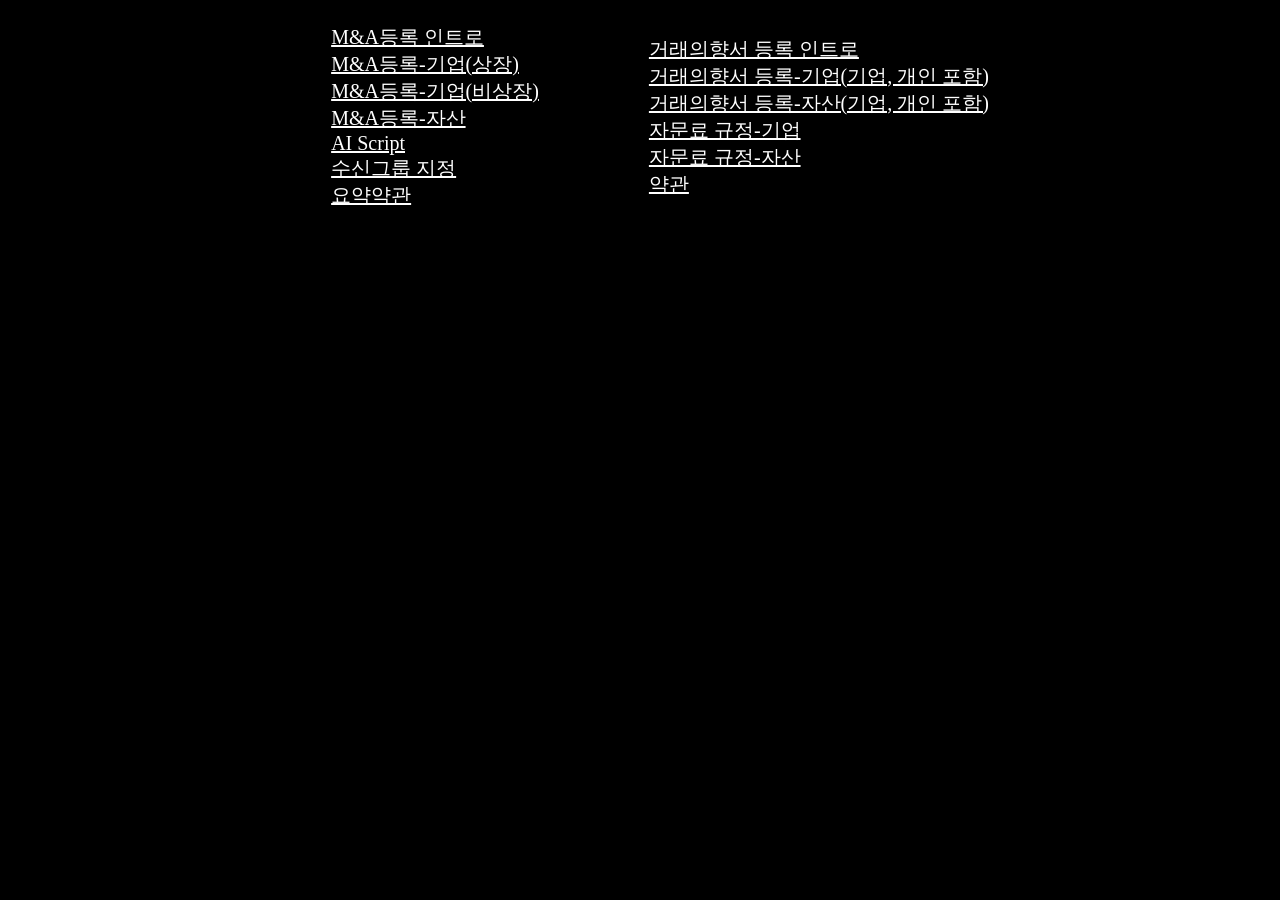
==== index.html @ fb55edc9 "index.html 생성" ====
<!DOCTYPE html>
<html lang="en">

<head>
  <meta charset="UTF-8">
  <meta name="viewport" content="width=device-width, initial-scale=1.0">
  <link rel="stylesheet" href="/index.css" />
  <title>mna no code</title>
</head>

<body>
  <ul>
    <li>
      <a href="/sell_register/html/intro.html">M&A등록 인트로</a>
    </li>
    <li>
      <a href="/sell_register/html/register.html">M&A등록-기업(상장)</a>
    </li>
    <li>
      <a href="/sell_register/html/register_unlisted.html">M&A등록-기업(비상장)</a>
    </li>
    <li>
      <a href="/asset_register/html/register.html">M&A등록-자산</a>
    </li>
    <li>
      <a href="/sell_register/html/ai_script.html">AI Script</a>
    </li>
    <li>
      <a href="/sell_register/html/teaser_receive.html">수신그룹 지정</a>
    </li>
    <li>
      <a href="/sell_register/html/summery_terms.html">요약약관</a>
    </li>
  </ul>

  <ul>
    <li>
      <a href="/eoi_register/html/intro.html">거래의향서 등록 인트로</a>
    </li>
    <li>
      <a href="/eoi_register/html/register.html">거래의향서 등록-기업(기업, 개인 포함)</a>
    </li>
    <li>
      <a href="/asset_eoi_register/html/register.html">거래의향서 등록-자산(기업, 개인 포함)</a>
    </li>
    <li>
      <a href="/sell_register/html/advisory_fees.html">자문료 규정-기업</a>
    </li>
    <li>
      <a href="/asset_register/html/advisory_fees.html">자문료 규정-자산</a>
    </li>
    <li>
      <a href="/sell_register/html/terms.html">약관</a>
    </li>
  </ul>
</body>

</html>
---- index.css ----
body {
  display: flex;
  align-items: center;
  justify-content: center;
  gap: 70px;
  background-color: #000;
}

ul {
  list-style: none;
}

a {
  font-size: 20px;
  color: #fff;
  transition: all 0.2s ease;
}

a:hover {
  color: #00b0f0;
}
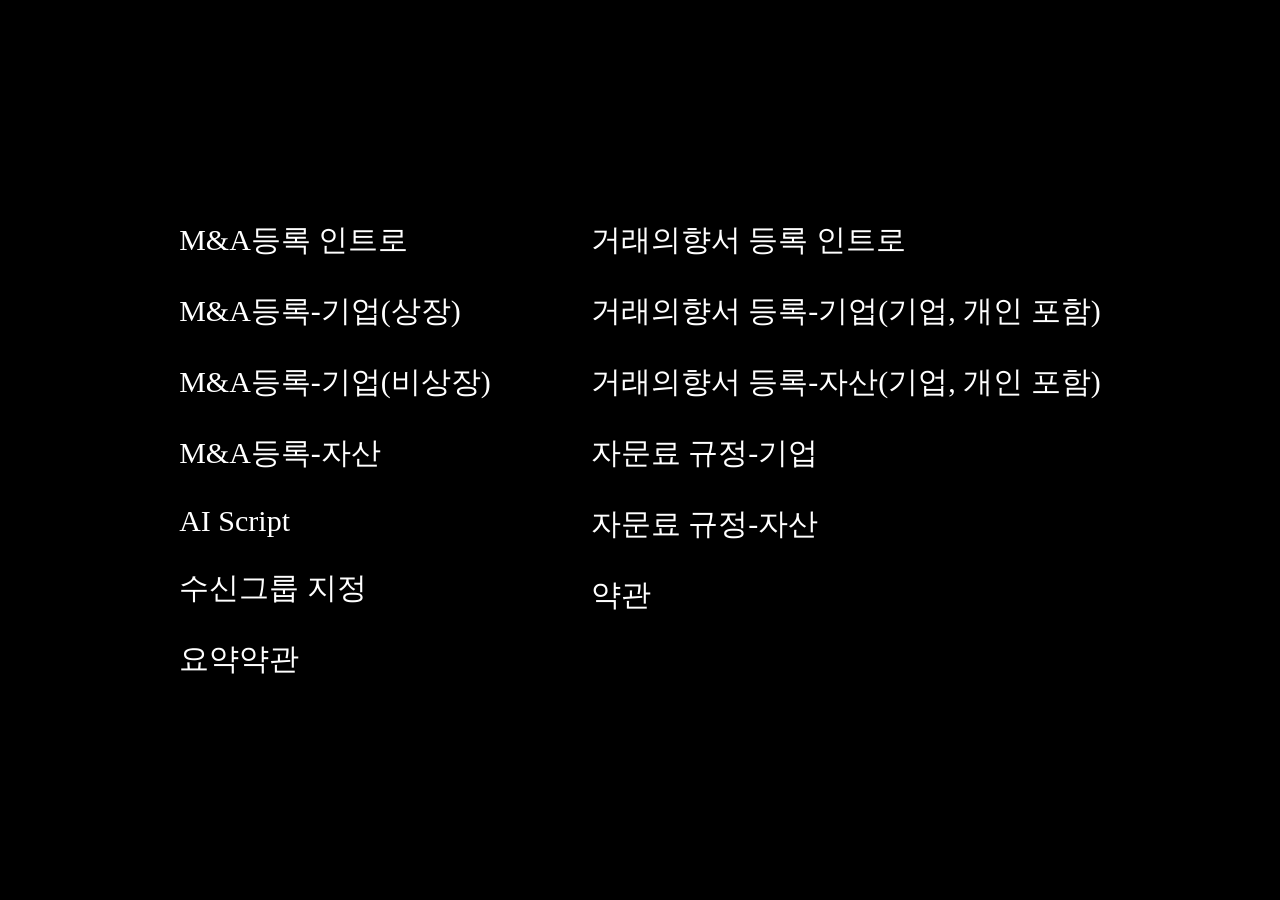
==== commit db2007b6: "index 스타일 조정" ====
--- a/index.html
+++ b/index.html
@@ -9,50 +9,52 @@
 </head>
 
 <body>
-  <ul>
-    <li>
-      <a href="/sell_register/html/intro.html">M&A등록 인트로</a>
-    </li>
-    <li>
-      <a href="/sell_register/html/register.html">M&A등록-기업(상장)</a>
-    </li>
-    <li>
-      <a href="/sell_register/html/register_unlisted.html">M&A등록-기업(비상장)</a>
-    </li>
-    <li>
-      <a href="/asset_register/html/register.html">M&A등록-자산</a>
-    </li>
-    <li>
-      <a href="/sell_register/html/ai_script.html">AI Script</a>
-    </li>
-    <li>
-      <a href="/sell_register/html/teaser_receive.html">수신그룹 지정</a>
-    </li>
-    <li>
-      <a href="/sell_register/html/summery_terms.html">요약약관</a>
-    </li>
-  </ul>
+  <div class="main">
+    <ul>
+      <li>
+        <a href="/sell_register/html/intro.html">M&A등록 인트로</a>
+      </li>
+      <li>
+        <a href="/sell_register/html/register.html">M&A등록-기업(상장)</a>
+      </li>
+      <li>
+        <a href="/sell_register/html/register_unlisted.html">M&A등록-기업(비상장)</a>
+      </li>
+      <li>
+        <a href="/asset_register/html/register.html">M&A등록-자산</a>
+      </li>
+      <li>
+        <a href="/sell_register/html/ai_script.html">AI Script</a>
+      </li>
+      <li>
+        <a href="/sell_register/html/teaser_receive.html">수신그룹 지정</a>
+      </li>
+      <li>
+        <a href="/sell_register/html/summery_terms.html">요약약관</a>
+      </li>
+    </ul>
 
-  <ul>
-    <li>
-      <a href="/eoi_register/html/intro.html">거래의향서 등록 인트로</a>
-    </li>
-    <li>
-      <a href="/eoi_register/html/register.html">거래의향서 등록-기업(기업, 개인 포함)</a>
-    </li>
-    <li>
-      <a href="/asset_eoi_register/html/register.html">거래의향서 등록-자산(기업, 개인 포함)</a>
-    </li>
-    <li>
-      <a href="/sell_register/html/advisory_fees.html">자문료 규정-기업</a>
-    </li>
-    <li>
-      <a href="/asset_register/html/advisory_fees.html">자문료 규정-자산</a>
-    </li>
-    <li>
-      <a href="/sell_register/html/terms.html">약관</a>
-    </li>
-  </ul>
+    <ul>
+      <li>
+        <a href="/eoi_register/html/intro.html">거래의향서 등록 인트로</a>
+      </li>
+      <li>
+        <a href="/eoi_register/html/register.html">거래의향서 등록-기업(기업, 개인 포함)</a>
+      </li>
+      <li>
+        <a href="/asset_eoi_register/html/register.html">거래의향서 등록-자산(기업, 개인 포함)</a>
+      </li>
+      <li>
+        <a href="/sell_register/html/advisory_fees.html">자문료 규정-기업</a>
+      </li>
+      <li>
+        <a href="/asset_register/html/advisory_fees.html">자문료 규정-자산</a>
+      </li>
+      <li>
+        <a href="/sell_register/html/terms.html">약관</a>
+      </li>
+    </ul>
+  </div>
 </body>
 
 </html>
--- a/index.css
+++ b/index.css
@@ -2,18 +2,30 @@
   display: flex;
   align-items: center;
   justify-content: center;
-  gap: 70px;
+  height: 100vh;
   background-color: #000;
+  margin: 0;
+}
+
+.main {
+  display: flex;
+  gap: 100px;
 }
 
 ul {
+  display: flex;
+  flex-direction: column;
+  gap: 30px;
   list-style: none;
+  margin: 0;
+  padding: 0;
 }
 
 a {
-  font-size: 20px;
+  font-size: 30px;
   color: #fff;
   transition: all 0.2s ease;
+  text-decoration: none;
 }
 
 a:hover {
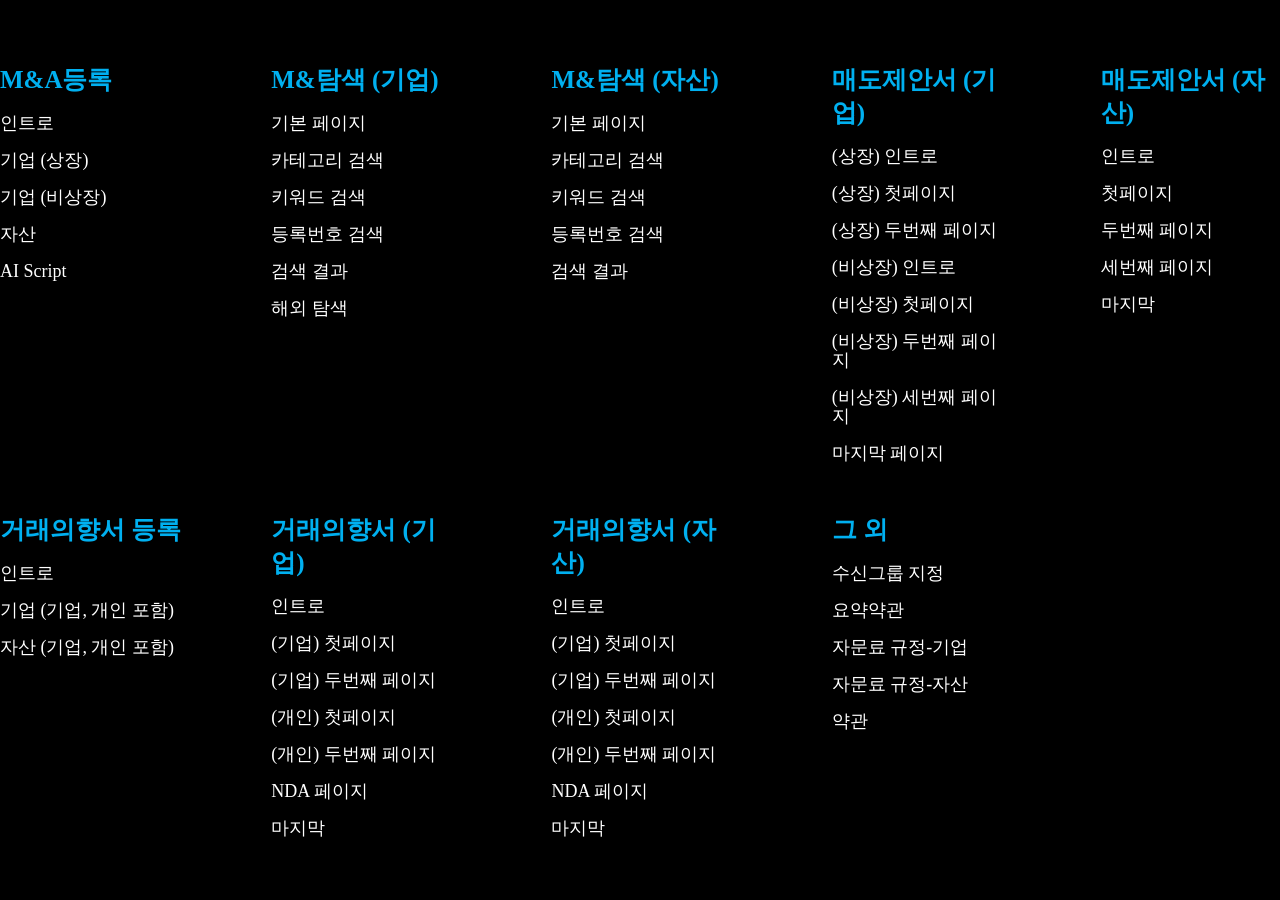
==== commit 80777bf5: "수정" ====
--- a/index.html
+++ b/index.html
@@ -12,47 +12,227 @@
   <div class="main">
     <ul>
       <li>
-        <a href="/sell_register/html/intro.html">M&A등록 인트로</a>
-      </li>
-      <li>
-        <a href="/sell_register/html/register.html">M&A등록-기업(상장)</a>
-      </li>
-      <li>
-        <a href="/sell_register/html/register_unlisted.html">M&A등록-기업(비상장)</a>
-      </li>
-      <li>
-        <a href="/asset_register/html/register.html">M&A등록-자산</a>
-      </li>
-      <li>
-        <a href="/sell_register/html/ai_script.html">AI Script</a>
-      </li>
-      <li>
-        <a href="/sell_register/html/teaser_receive.html">수신그룹 지정</a>
-      </li>
-      <li>
-        <a href="/sell_register/html/summery_terms.html">요약약관</a>
-      </li>
-    </ul>
-
-    <ul>
-      <li>
-        <a href="/eoi_register/html/intro.html">거래의향서 등록 인트로</a>
-      </li>
-      <li>
-        <a href="/eoi_register/html/register.html">거래의향서 등록-기업(기업, 개인 포함)</a>
-      </li>
-      <li>
-        <a href="/asset_eoi_register/html/register.html">거래의향서 등록-자산(기업, 개인 포함)</a>
-      </li>
-      <li>
-        <a href="/sell_register/html/advisory_fees.html">자문료 규정-기업</a>
-      </li>
-      <li>
-        <a href="/asset_register/html/advisory_fees.html">자문료 규정-자산</a>
-      </li>
-      <li>
-        <a href="/sell_register/html/terms.html">약관</a>
-      </li>
+        <h3>M&A등록</h3>
+      </li>
+      <ul>
+        <li>
+          <a href="/sell_register/html/intro.html">인트로</a>
+        </li>
+        <li>
+          <a href="/sell_register/html/register.html">기업 (상장)</a>
+        </li>
+        <li>
+          <a href="/sell_register/html/register_unlisted.html">기업 (비상장)</a>
+        </li>
+        <li>
+          <a href="/asset_register/html/register.html">자산</a>
+        </li>
+        <li>
+          <a href="/sell_register/html/ai_script.html">AI Script</a>
+        </li>
+      </ul>
+    </ul>
+
+    <ul>
+      <li>
+        <h3>M&탐색 (기업)</h3>
+      </li>
+      <ul>
+        <li>
+          <a href="https://pivot-nocode.netlify.app/html/search.html">기본 페이지</a>
+        </li>
+        <li>
+          <a href="https://pivot-nocode.netlify.app/html/search2.html">카테고리 검색</a>
+        </li>
+        <li>
+          <a href="https://pivot-nocode.netlify.app/html/search3.html">키워드 검색</a>
+        </li>
+        <li>
+          <a href="https://pivot-nocode.netlify.app/html/search4.html">등록번호 검색</a>
+        </li>
+        <li>
+          <a href="https://pivot-nocode.netlify.app/html/search5.html">검색 결과</a>
+        </li>
+        <li>
+          <a href="https://pivot-nocode.netlify.app/html/search6.html">해외 탐색</a>
+        </li>
+      </ul>
+    </ul>
+
+    <ul>
+      <li>
+        <h3>M&탐색 (자산)</h3>
+      </li>
+      <ul>
+        <li>
+          <a href="https://pivot-nocode.netlify.app/asset/html/asset.html">기본 페이지</a>
+        </li>
+        <li>
+          <a href=" https://pivot-nocode.netlify.app/asset/html/asset2.html">카테고리 검색</a>
+        </li>
+        <li>
+          <a href="https://pivot-nocode.netlify.app/asset/html/asset3.html">키워드 검색</a>
+        </li>
+        <li>
+          <a href="https://pivot-nocode.netlify.app/asset/html/asset4.html">등록번호 검색</a>
+        </li>
+        <li>
+          <a href="https://pivot-nocode.netlify.app/asset/html/asset5.html">검색 결과</a>
+        </li>
+      </ul>
+    </ul>
+
+    <ul>
+      <li>
+        <h3>매도제안서 (기업)</h3>
+      </li>
+      <ul>
+        <li>
+          <a href="https://goomihoh.cafe24.com/frame417">(상장) 인트로</a>
+        </li>
+        <li>
+          <a href="https://goomihoh.cafe24.com/frame224">(상장) 첫페이지</a>
+        </li>
+        <li>
+          <a href="https://goomihoh.cafe24.com/frame223">(상장) 두번째 페이지</a>
+        </li>
+        <li>
+          <a href="https://goomihoh.cafe24.com/frame416">(비상장) 인트로</a>
+        </li>
+        <li>
+          <a href="https://goomihoh.cafe24.com/frame288">(비상장) 첫페이지</a>
+        </li>
+        <li>
+          <a href="https://goomihoh.cafe24.com/frame215">(비상장) 두번째 페이지</a>
+        </li>
+        <li>
+          <a href="https://goomihoh.cafe24.com/frame409">(비상장) 세번째 페이지</a>
+        </li>
+        <li>
+          <a href="https://goomihoh.cafe24.com/frame120">마지막 페이지</a>
+        </li>
+      </ul>
+    </ul>
+
+    <ul>
+      <li>
+        <h3>매도제안서 (자산)</h3>
+      </li>
+      <ul>
+        <li>
+          <a href="https://goomihoh.cafe24.com/frame366">인트로</a>
+        </li>
+        <li>
+          <a href="https://goomihoh.cafe24.com/frame367">첫페이지</a>
+        </li>
+        <li>
+          <a href="https://goomihoh.cafe24.com/frame368">두번째 페이지</a>
+        </li>
+        <li>
+          <a href="https://goomihoh.cafe24.com/frame234">세번째 페이지</a>
+        </li>
+        <li>
+          <a href="https://goomihoh.cafe24.com/frame369">마지막</a>
+        </li>
+      </ul>
+    </ul>
+
+    <ul>
+      <li>
+        <h3>거래의향서 등록</h3>
+      </li>
+      <ul>
+        <li>
+          <a href="/eoi_register/html/intro.html">인트로</a>
+        </li>
+        <li>
+          <a href="/eoi_register/html/register.html">기업 (기업, 개인 포함)</a>
+        </li>
+        <li>
+          <a href="/asset_eoi_register/html/register.html">자산 (기업, 개인 포함)</a>
+        </li>
+      </ul>
+    </ul>
+
+    <ul>
+      <li>
+        <h3>거래의향서 (기업)</h3>
+      </li>
+      <ul>
+        <li>
+          <a href="https://goomihoh.cafe24.com/frame418">인트로</a>
+        </li>
+        <li>
+          <a href="https://goomihoh.cafe24.com/frame258">(기업) 첫페이지</a>
+        </li>
+        <li>
+          <a href="https://goomihoh.cafe24.com/frame259">(기업) 두번째 페이지</a>
+        </li>
+        <li>
+          <a href="https://goomihoh.cafe24.com/frame313">(개인) 첫페이지</a>
+        </li>
+        <li>
+          <a href="https://goomihoh.cafe24.com/frame265">(개인) 두번째 페이지</a>
+        </li>
+        <li>
+          <a href="https://goomihoh.cafe24.com/frame406">NDA 페이지</a>
+        </li>
+        <li>
+          <a href="https://goomihoh.cafe24.com/frame311">마지막</a>
+        </li>
+      </ul>
+    </ul>
+
+    <ul>
+      <li>
+        <h3>거래의향서 (자산)</h3>
+      </li>
+      <ul>
+        <li>
+          <a href="https://goomihoh.cafe24.com/frame425">인트로</a>
+        </li>
+        <li>
+          <a href="https://goomihoh.cafe24.com/frame398">(기업) 첫페이지</a>
+        </li>
+        <li>
+          <a href="https://goomihoh.cafe24.com/frame403">(기업) 두번째 페이지</a>
+        </li>
+        <li>
+          <a href="https://goomihoh.cafe24.com/frame399">(개인) 첫페이지</a>
+        </li>
+        <li>
+          <a href="https://goomihoh.cafe24.com/frame404">(개인) 두번째 페이지</a>
+        </li>
+        <li>
+          <a href="https://goomihoh.cafe24.com/frame405">NDA 페이지</a>
+        </li>
+        <li>
+          <a href="https://goomihoh.cafe24.com/frame397">마지막</a>
+        </li>
+      </ul>
+    </ul>
+
+    <ul>
+      <li>
+        <h3>그 외</h3>
+      </li>
+      <ul>
+        <li>
+          <a href="/sell_register/html/teaser_receive.html">수신그룹 지정</a>
+        </li>
+        <li>
+          <a href="/sell_register/html/summery_terms.html">요약약관</a>
+        </li>
+        <li>
+          <a href="/sell_register/html/advisory_fees.html">자문료 규정-기업</a>
+        </li>
+        <li>
+          <a href="/asset_register/html/advisory_fees.html">자문료 규정-자산</a>
+        </li>
+        <li>
+          <a href="/sell_register/html/terms.html">약관</a>
+        </li>
+      </ul>
     </ul>
   </div>
 </body>
--- a/index.css
+++ b/index.css
@@ -8,24 +8,33 @@
 }
 
 .main {
-  display: flex;
-  gap: 100px;
+  display: grid;
+  grid-template-columns: repeat(5, auto);
+  column-gap: 90px;
+  row-gap: 50px;
 }
 
 ul {
   display: flex;
   flex-direction: column;
-  gap: 30px;
+  gap: 18px;
   list-style: none;
   margin: 0;
   padding: 0;
 }
 
+h3 {
+  margin: 0;
+  color: #00b0f0;
+  font-size: 25px;
+}
+
 a {
-  font-size: 30px;
+  font-size: 18px;
   color: #fff;
   transition: all 0.2s ease;
   text-decoration: none;
+  line-height: 1;
 }
 
 a:hover {
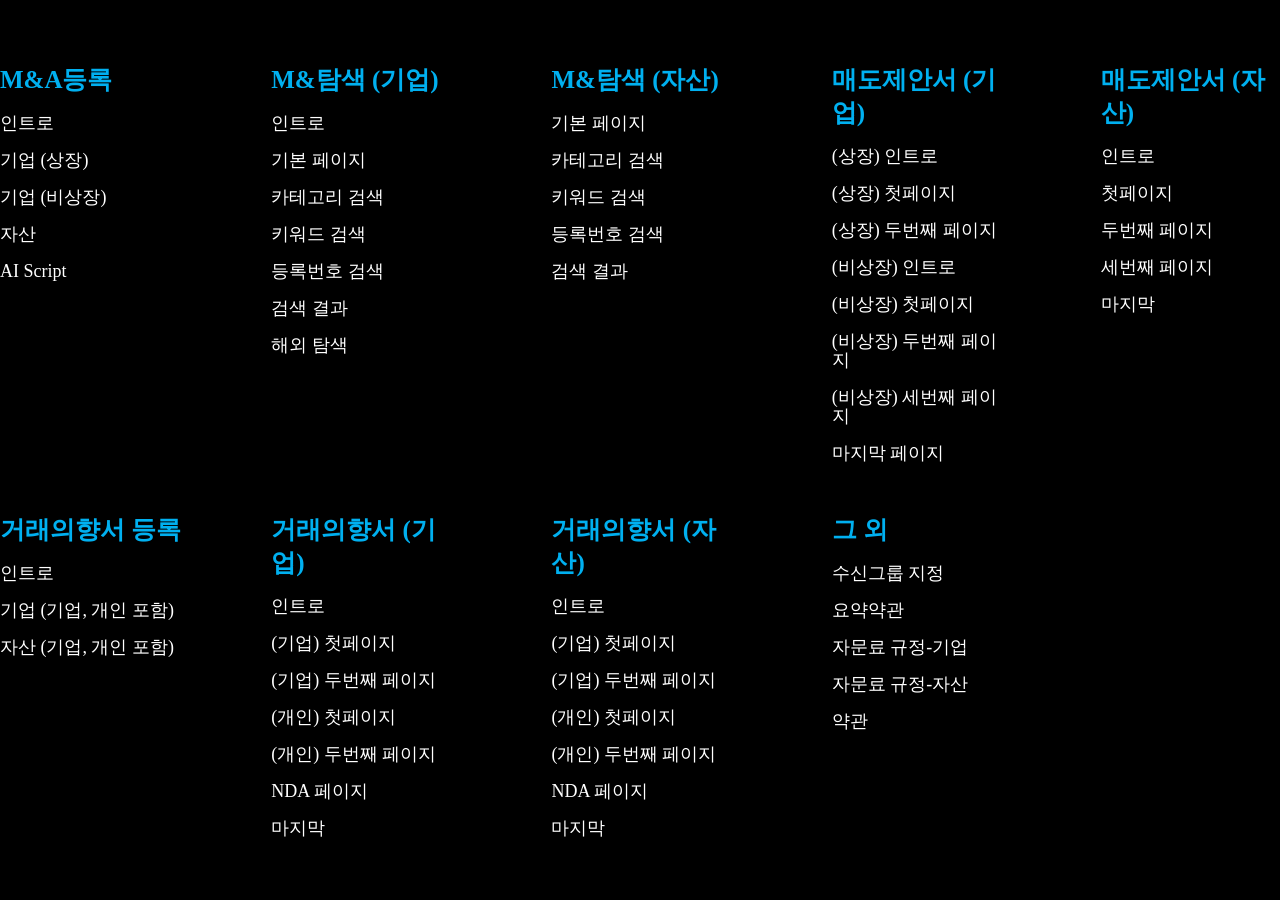
==== commit db4a039c: "M&A탐색 인트로 페이지 추가" ====
--- a/index.html
+++ b/index.html
@@ -39,6 +39,9 @@
       </li>
       <ul>
         <li>
+          <a href="/sell_search/html/intro.html">인트로</a>
+        </li>
+        <li>
           <a href="https://pivot-nocode.netlify.app/html/search.html">기본 페이지</a>
         </li>
         <li>
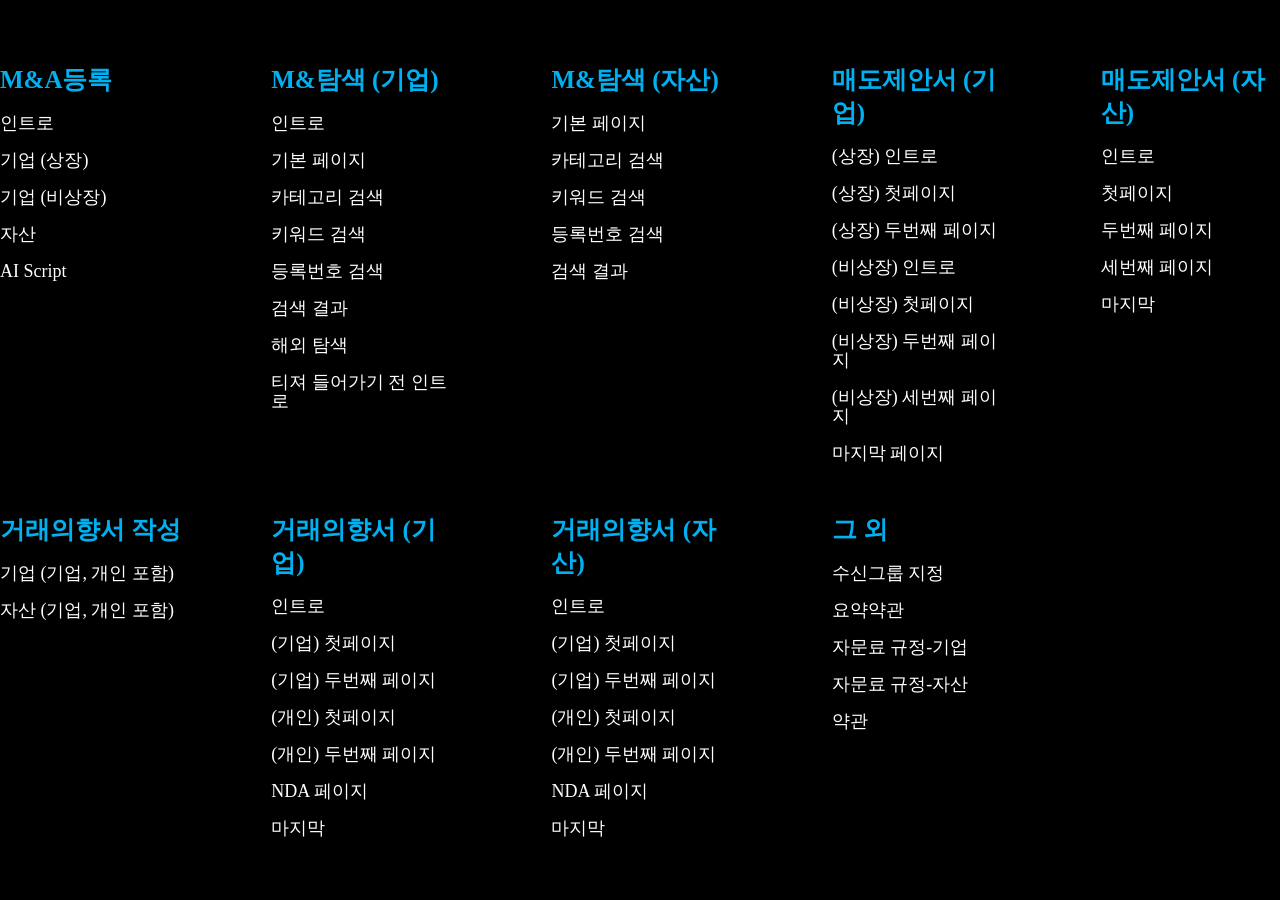
==== commit c4a716f0: "수정" ====
--- a/index.html
+++ b/index.html
@@ -59,6 +59,9 @@
         <li>
           <a href="https://pivot-nocode.netlify.app/html/search6.html">해외 탐색</a>
         </li>
+        <li>
+          <a href="/eoi_register/html/intro.html">티져 들어가기 전 인트로</a>
+        </li>
       </ul>
     </ul>
 
@@ -142,12 +145,9 @@
 
     <ul>
       <li>
-        <h3>거래의향서 등록</h3>
-      </li>
-      <ul>
-        <li>
-          <a href="/eoi_register/html/intro.html">인트로</a>
-        </li>
+        <h3>거래의향서 작성</h3>
+      </li>
+      <ul>
         <li>
           <a href="/eoi_register/html/register.html">기업 (기업, 개인 포함)</a>
         </li>
